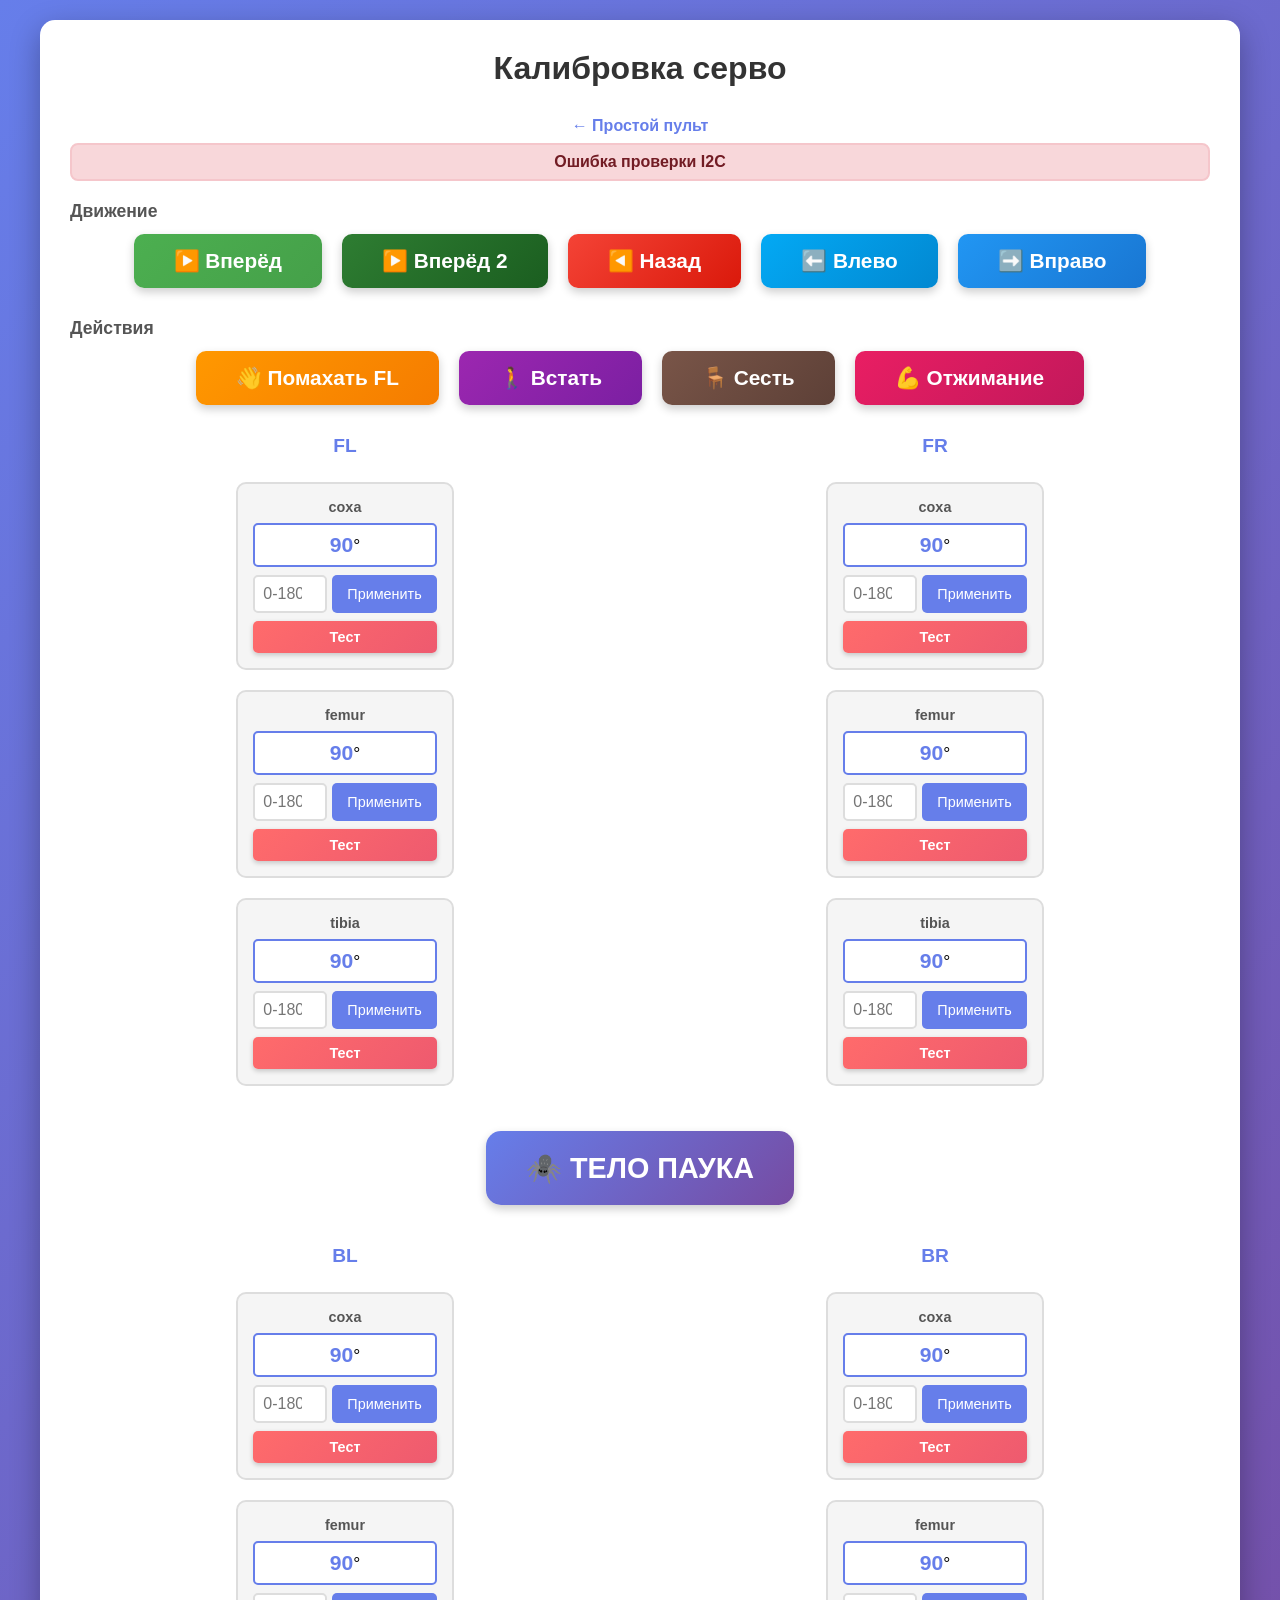
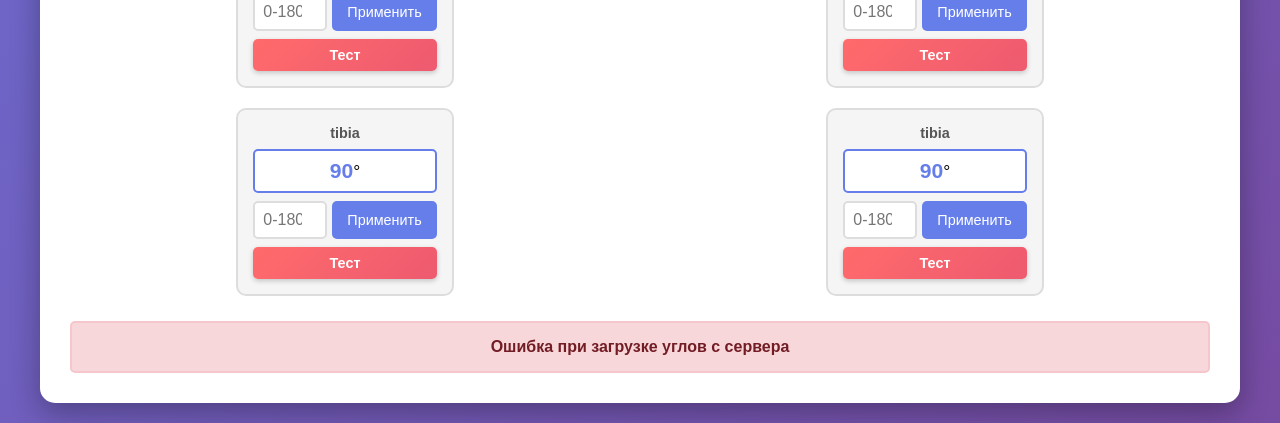
==== frontend/calibrate.html @ 5077402e "Add simplified remote and reliable diagonal crawl gait. Rewrite forward walk via _swing_leg, fix bod" ====
<!DOCTYPE html>
<html lang="ru">
<head>
    <meta charset="UTF-8">
    <meta name="viewport" content="width=device-width, initial-scale=1.0">
    <title>Калибровка — паук-робот</title>
    <link rel="stylesheet" href="style.css">
</head>
<body>
    <div class="container">
        <h1>Калибровка серво</h1>
        <p class="nav-link"><a href="/">← Простой пульт</a></p>
        <div id="i2c-status" class="i2c-status"></div>
        
        <!-- Движение -->
        <div class="button-group">
            <h3>Движение</h3>
            <div class="movement-controls">
                <button class="movement-btn forward-btn" onclick="moveForward()">▶️ Вперёд</button>
                <button class="movement-btn forward2-btn" onclick="moveForward2()">▶️ Вперёд 2</button>
                <button class="movement-btn backward-btn" onclick="moveBackward()">◀️ Назад</button>
                <button class="movement-btn left-btn" onclick="moveLeft()">⬅️ Влево</button>
                <button class="movement-btn right-btn" onclick="moveRight()">➡️ Вправо</button>
            </div>
        </div>
        
        <!-- Действия -->
        <div class="button-group">
            <h3>Действия</h3>
            <div class="movement-controls">
                <button class="movement-btn wave-btn" onclick="waveFL()">👋 Помахать FL</button>
                <button class="movement-btn stand-btn" onclick="standUp()">🚶 Встать</button>
                <button class="movement-btn sit-btn" onclick="sitDown()">🪑 Сесть</button>
                <button class="movement-btn pushup-btn" onclick="pushUp()">💪 Отжимание</button>
            </div>
        </div>
        
        <div class="spider-container">
            <!-- Передние ноги -->
            <div class="legs-row front-legs">
                <div class="leg" data-leg="FL">
                    <div class="leg-label">FL</div>
                    <div class="servo" data-leg="FL" data-joint="coxa">
                        <div class="servo-label">coxa</div>
                        <div class="angle-display">
                            <span class="angle-value" id="FL-coxa-angle">90</span>°
                        </div>
                        <div class="input-group">
                            <input type="number" class="angle-input" id="FL-coxa-input" 
                                   min="0" max="180" placeholder="0-180" 
                                   data-leg="FL" data-joint="coxa">
                            <button class="apply-btn" onclick="setAngle('FL', 'coxa')">Применить</button>
                        </div>
                        <button class="test-btn" onclick="testServo('FL', 'coxa')">Тест</button>
                    </div>
                    <div class="servo" data-leg="FL" data-joint="femur">
                        <div class="servo-label">femur</div>
                        <div class="angle-display">
                            <span class="angle-value" id="FL-femur-angle">90</span>°
                        </div>
                        <div class="input-group">
                            <input type="number" class="angle-input" id="FL-femur-input" 
                                   min="0" max="180" placeholder="0-180" 
                                   data-leg="FL" data-joint="femur">
                            <button class="apply-btn" onclick="setAngle('FL', 'femur')">Применить</button>
                        </div>
                        <button class="test-btn" onclick="testServo('FL', 'femur')">Тест</button>
                    </div>
                    <div class="servo" data-leg="FL" data-joint="tibia">
                        <div class="servo-label">tibia</div>
                        <div class="angle-display">
                            <span class="angle-value" id="FL-tibia-angle">90</span>°
                        </div>
                        <div class="input-group">
                            <input type="number" class="angle-input" id="FL-tibia-input" 
                                   min="0" max="180" placeholder="0-180" 
                                   data-leg="FL" data-joint="tibia">
                            <button class="apply-btn" onclick="setAngle('FL', 'tibia')">Применить</button>
                        </div>
                        <button class="test-btn" onclick="testServo('FL', 'tibia')">Тест</button>
                    </div>
                </div>
                
                <div class="leg" data-leg="FR">
                    <div class="leg-label">FR</div>
                    <div class="servo" data-leg="FR" data-joint="coxa">
                        <div class="servo-label">coxa</div>
                        <div class="angle-display">
                            <span class="angle-value" id="FR-coxa-angle">90</span>°
                        </div>
                        <div class="input-group">
                            <input type="number" class="angle-input" id="FR-coxa-input" 
                                   min="0" max="180" placeholder="0-180" 
                                   data-leg="FR" data-joint="coxa">
                            <button class="apply-btn" onclick="setAngle('FR', 'coxa')">Применить</button>
                        </div>
                        <button class="test-btn" onclick="testServo('FR', 'coxa')">Тест</button>
                    </div>
                    <div class="servo" data-leg="FR" data-joint="femur">
                        <div class="servo-label">femur</div>
                        <div class="angle-display">
                            <span class="angle-value" id="FR-femur-angle">90</span>°
                        </div>
                        <div class="input-group">
                            <input type="number" class="angle-input" id="FR-femur-input" 
                                   min="0" max="180" placeholder="0-180" 
                                   data-leg="FR" data-joint="femur">
                            <button class="apply-btn" onclick="setAngle('FR', 'femur')">Применить</button>
                        </div>
                        <button class="test-btn" onclick="testServo('FR', 'femur')">Тест</button>
                    </div>
                    <div class="servo" data-leg="FR" data-joint="tibia">
                        <div class="servo-label">tibia</div>
                        <div class="angle-display">
                            <span class="angle-value" id="FR-tibia-angle">90</span>°
                        </div>
                        <div class="input-group">
                            <input type="number" class="angle-input" id="FR-tibia-input" 
                                   min="0" max="180" placeholder="0-180" 
                                   data-leg="FR" data-joint="tibia">
                            <button class="apply-btn" onclick="setAngle('FR', 'tibia')">Применить</button>
                        </div>
                        <button class="test-btn" onclick="testServo('FR', 'tibia')">Тест</button>
                    </div>
                </div>
            </div>
            
            <!-- Тело паука -->
            <div class="spider-body">
                <div class="body-text">🕷️ ТЕЛО ПАУКА</div>
            </div>
            
            <!-- Задние ноги -->
            <div class="legs-row back-legs">
                <div class="leg" data-leg="BL">
                    <div class="leg-label">BL</div>
                    <div class="servo" data-leg="BL" data-joint="coxa">
                        <div class="servo-label">coxa</div>
                        <div class="angle-display">
                            <span class="angle-value" id="BL-coxa-angle">90</span>°
                        </div>
                        <div class="input-group">
                            <input type="number" class="angle-input" id="BL-coxa-input" 
                                   min="0" max="180" placeholder="0-180" 
                                   data-leg="BL" data-joint="coxa">
                            <button class="apply-btn" onclick="setAngle('BL', 'coxa')">Применить</button>
                        </div>
                        <button class="test-btn" onclick="testServo('BL', 'coxa')">Тест</button>
                    </div>
                    <div class="servo" data-leg="BL" data-joint="femur">
                        <div class="servo-label">femur</div>
                        <div class="angle-display">
                            <span class="angle-value" id="BL-femur-angle">90</span>°
                        </div>
                        <div class="input-group">
                            <input type="number" class="angle-input" id="BL-femur-input" 
                                   min="0" max="180" placeholder="0-180" 
                                   data-leg="BL" data-joint="femur">
                            <button class="apply-btn" onclick="setAngle('BL', 'femur')">Применить</button>
                        </div>
                        <button class="test-btn" onclick="testServo('BL', 'femur')">Тест</button>
                    </div>
                    <div class="servo" data-leg="BL" data-joint="tibia">
                        <div class="servo-label">tibia</div>
                        <div class="angle-display">
                            <span class="angle-value" id="BL-tibia-angle">90</span>°
                        </div>
                        <div class="input-group">
                            <input type="number" class="angle-input" id="BL-tibia-input" 
                                   min="0" max="180" placeholder="0-180" 
                                   data-leg="BL" data-joint="tibia">
                            <button class="apply-btn" onclick="setAngle('BL', 'tibia')">Применить</button>
                        </div>
                        <button class="test-btn" onclick="testServo('BL', 'tibia')">Тест</button>
                    </div>
                </div>
                
                <div class="leg" data-leg="BR">
                    <div class="leg-label">BR</div>
                    <div class="servo" data-leg="BR" data-joint="coxa">
                        <div class="servo-label">coxa</div>
                        <div class="angle-display">
                            <span class="angle-value" id="BR-coxa-angle">90</span>°
                        </div>
                        <div class="input-group">
                            <input type="number" class="angle-input" id="BR-coxa-input" 
                                   min="0" max="180" placeholder="0-180" 
                                   data-leg="BR" data-joint="coxa">
                            <button class="apply-btn" onclick="setAngle('BR', 'coxa')">Применить</button>
                        </div>
                        <button class="test-btn" onclick="testServo('BR', 'coxa')">Тест</button>
                    </div>
                    <div class="servo" data-leg="BR" data-joint="femur">
                        <div class="servo-label">femur</div>
                        <div class="angle-display">
                            <span class="angle-value" id="BR-femur-angle">90</span>°
                        </div>
                        <div class="input-group">
                            <input type="number" class="angle-input" id="BR-femur-input" 
                                   min="0" max="180" placeholder="0-180" 
                                   data-leg="BR" data-joint="femur">
                            <button class="apply-btn" onclick="setAngle('BR', 'femur')">Применить</button>
                        </div>
                        <button class="test-btn" onclick="testServo('BR', 'femur')">Тест</button>
                    </div>
                    <div class="servo" data-leg="BR" data-joint="tibia">
                        <div class="servo-label">tibia</div>
                        <div class="angle-display">
                            <span class="angle-value" id="BR-tibia-angle">90</span>°
                        </div>
                        <div class="input-group">
                            <input type="number" class="angle-input" id="BR-tibia-input" 
                                   min="0" max="180" placeholder="0-180" 
                                   data-leg="BR" data-joint="tibia">
                            <button class="apply-btn" onclick="setAngle('BR', 'tibia')">Применить</button>
                        </div>
                        <button class="test-btn" onclick="testServo('BR', 'tibia')">Тест</button>
                    </div>
                </div>
            </div>
        </div>
        
        <div class="message" id="message"></div>
    </div>
    
    <script src="calibrate.js"></script>
</body>
</html>
---- frontend/style.css ----
/* Стили для интерфейса управления пауком-роботом */

* {
    margin: 0;
    padding: 0;
    box-sizing: border-box;
}

body {
    font-family: Arial, sans-serif;
    background: linear-gradient(135deg, #667eea 0%, #764ba2 100%);
    min-height: 100vh;
    padding: 20px;
}

.container {
    max-width: 1200px;
    margin: 0 auto;
    background: white;
    border-radius: 15px;
    padding: 30px;
    box-shadow: 0 10px 30px rgba(0, 0, 0, 0.3);
}

h1 {
    text-align: center;
    color: #333;
    margin-bottom: 30px;
    font-size: 2em;
}

.i2c-status {
    text-align: center;
    padding: 8px 16px;
    border-radius: 8px;
    margin-bottom: 20px;
    font-weight: bold;
}

.i2c-status.connected {
    background: #d4edda;
    color: #155724;
    border: 2px solid #c3e6cb;
}

.i2c-status.error {
    background: #f8d7da;
    color: #721c24;
    border: 2px solid #f5c6cb;
}

.button-group {
    margin-bottom: 25px;
}

.button-group h3 {
    color: #555;
    margin-bottom: 12px;
    font-size: 1.1em;
}

.movement-controls {
    display: flex;
    justify-content: center;
    gap: 20px;
    margin-bottom: 30px;
}

.movement-btn {
    padding: 15px 40px;
    font-size: 1.3em;
    font-weight: bold;
    border: none;
    border-radius: 10px;
    cursor: pointer;
    transition: all 0.3s ease;
    box-shadow: 0 4px 10px rgba(0, 0, 0, 0.2);
    min-width: 150px;
}

.forward-btn {
    background: linear-gradient(135deg, #4CAF50 0%, #45a049 100%);
    color: white;
}

.forward-btn:hover {
    background: linear-gradient(135deg, #45a049 0%, #3d8b40 100%);
    transform: translateY(-2px);
    box-shadow: 0 6px 15px rgba(0, 0, 0, 0.3);
}

.forward-btn:active {
    transform: translateY(0);
    box-shadow: 0 2px 5px rgba(0, 0, 0, 0.2);
}

.forward2-btn {
    background: linear-gradient(135deg, #2E7D32 0%, #1B5E20 100%);
    color: white;
}

.forward2-btn:hover {
    background: linear-gradient(135deg, #1B5E20 0%, #0F3D12 100%);
    transform: translateY(-2px);
    box-shadow: 0 6px 15px rgba(0, 0, 0, 0.3);
}

.forward2-btn:active {
    transform: translateY(0);
    box-shadow: 0 2px 5px rgba(0, 0, 0, 0.2);
}

.backward-btn {
    background: linear-gradient(135deg, #f44336 0%, #da190b 100%);
    color: white;
}

.backward-btn:hover {
    background: linear-gradient(135deg, #da190b 0%, #c62828 100%);
    transform: translateY(-2px);
    box-shadow: 0 6px 15px rgba(0, 0, 0, 0.3);
}

.backward-btn:active {
    transform: translateY(0);
    box-shadow: 0 2px 5px rgba(0, 0, 0, 0.2);
}

.left-btn {
    background: linear-gradient(135deg, #03A9F4 0%, #0288D1 100%);
    color: white;
}

.left-btn:hover {
    background: linear-gradient(135deg, #0288D1 0%, #0277BD 100%);
    transform: translateY(-2px);
    box-shadow: 0 6px 15px rgba(0, 0, 0, 0.3);
}

.left-btn:active {
    transform: translateY(0);
    box-shadow: 0 2px 5px rgba(0, 0, 0, 0.2);
}

.right-btn {
    background: linear-gradient(135deg, #2196F3 0%, #1976D2 100%);
    color: white;
}

.right-btn:hover {
    background: linear-gradient(135deg, #1976D2 0%, #1565C0 100%);
    transform: translateY(-2px);
    box-shadow: 0 6px 15px rgba(0, 0, 0, 0.3);
}

.right-btn:active {
    transform: translateY(0);
    box-shadow: 0 2px 5px rgba(0, 0, 0, 0.2);
}

.wave-btn {
    background: linear-gradient(135deg, #FF9800 0%, #F57C00 100%);
    color: white;
}

.wave-btn:hover {
    background: linear-gradient(135deg, #F57C00 0%, #E65100 100%);
    transform: translateY(-2px);
    box-shadow: 0 6px 15px rgba(0, 0, 0, 0.3);
}

.wave-btn:active {
    transform: translateY(0);
    box-shadow: 0 2px 5px rgba(0, 0, 0, 0.2);
}

.stand-btn {
    background: linear-gradient(135deg, #9C27B0 0%, #7B1FA2 100%);
    color: white;
}

.stand-btn:hover {
    background: linear-gradient(135deg, #7B1FA2 0%, #6A1B9A 100%);
    transform: translateY(-2px);
    box-shadow: 0 6px 15px rgba(0, 0, 0, 0.3);
}

.stand-btn:active {
    transform: translateY(0);
    box-shadow: 0 2px 5px rgba(0, 0, 0, 0.2);
}

.sit-btn {
    background: linear-gradient(135deg, #795548 0%, #5D4037 100%);
    color: white;
}

.sit-btn:hover {
    background: linear-gradient(135deg, #5D4037 0%, #4E342E 100%);
    transform: translateY(-2px);
    box-shadow: 0 6px 15px rgba(0, 0, 0, 0.3);
}

.sit-btn:active {
    transform: translateY(0);
    box-shadow: 0 2px 5px rgba(0, 0, 0, 0.2);
}

.pushup-btn {
    background: linear-gradient(135deg, #E91E63 0%, #C2185B 100%);
    color: white;
}

.pushup-btn:hover {
    background: linear-gradient(135deg, #C2185B 0%, #AD1457 100%);
    transform: translateY(-2px);
    box-shadow: 0 6px 15px rgba(0, 0, 0, 0.3);
}

.pushup-btn:active {
    transform: translateY(0);
    box-shadow: 0 2px 5px rgba(0, 0, 0, 0.2);
}

.spider-container {
    display: flex;
    flex-direction: column;
    align-items: center;
    gap: 20px;
}

.legs-row {
    display: flex;
    justify-content: space-around;
    width: 100%;
    gap: 40px;
}

.leg {
    display: flex;
    flex-direction: column;
    align-items: center;
    gap: 10px;
    min-width: 200px;
}

.leg-label {
    font-weight: bold;
    font-size: 1.2em;
    color: #667eea;
    margin-bottom: 10px;
}

.servo {
    background: #f5f5f5;
    border: 2px solid #ddd;
    border-radius: 10px;
    padding: 15px;
    margin: 5px 0;
    width: 100%;
    text-align: center;
    transition: all 0.3s ease;
}

.servo:hover {
    background: #e8e8e8;
    border-color: #667eea;
    transform: translateY(-2px);
    box-shadow: 0 4px 8px rgba(0, 0, 0, 0.1);
}

.servo-label {
    font-weight: bold;
    color: #555;
    margin-bottom: 8px;
    font-size: 0.9em;
}

.angle-display {
    background: white;
    border: 2px solid #667eea;
    border-radius: 5px;
    padding: 8px;
    margin: 8px 0;
    font-size: 1.1em;
}

.angle-value {
    font-weight: bold;
    color: #667eea;
    font-size: 1.2em;
}

.input-group {
    display: flex;
    gap: 5px;
    margin-top: 8px;
}

.angle-input {
    flex: 1;
    padding: 8px;
    border: 2px solid #ddd;
    border-radius: 5px;
    font-size: 1em;
    text-align: center;
}

.angle-input:focus {
    outline: none;
    border-color: #667eea;
    box-shadow: 0 0 5px rgba(102, 126, 234, 0.3);
}

.apply-btn {
    padding: 8px 15px;
    background: #667eea;
    color: white;
    border: none;
    border-radius: 5px;
    cursor: pointer;
    font-size: 0.9em;
    transition: background 0.3s ease;
}

.apply-btn:hover {
    background: #5568d3;
}

.apply-btn:active {
    transform: scale(0.95);
}

.test-btn {
    width: 100%;
    margin-top: 8px;
    padding: 8px 15px;
    background: linear-gradient(135deg, #FF6B6B 0%, #EE5A6F 100%);
    color: white;
    border: none;
    border-radius: 5px;
    cursor: pointer;
    font-size: 0.9em;
    font-weight: bold;
    transition: all 0.3s ease;
    box-shadow: 0 2px 5px rgba(0, 0, 0, 0.2);
}

.test-btn:hover {
    background: linear-gradient(135deg, #EE5A6F 0%, #DC4C64 100%);
    transform: translateY(-2px);
    box-shadow: 0 4px 8px rgba(0, 0, 0, 0.3);
}

.test-btn:active {
    transform: translateY(0);
    box-shadow: 0 1px 3px rgba(0, 0, 0, 0.2);
}

.test-btn:disabled {
    background: #ccc;
    cursor: not-allowed;
    transform: none;
}

.spider-body {
    background: linear-gradient(135deg, #667eea 0%, #764ba2 100%);
    color: white;
    padding: 20px 40px;
    border-radius: 15px;
    margin: 20px 0;
    text-align: center;
    font-weight: bold;
    font-size: 1.2em;
    box-shadow: 0 4px 10px rgba(0, 0, 0, 0.2);
}

.body-text {
    font-size: 1.5em;
}

.message {
    margin-top: 20px;
    padding: 15px;
    border-radius: 5px;
    text-align: center;
    font-weight: bold;
    min-height: 50px;
    display: flex;
    align-items: center;
    justify-content: center;
}

.message.success {
    background: #d4edda;
    color: #155724;
    border: 2px solid #c3e6cb;
}

.message.error {
    background: #f8d7da;
    color: #721c24;
    border: 2px solid #f5c6cb;
}

/* Адаптивность для мобильных устройств */
@media (max-width: 768px) {
    .legs-row {
        flex-direction: column;
        gap: 20px;
    }
    
    .leg {
        width: 100%;
    }
    
    h1 {
        font-size: 1.5em;
    }
    
    .container {
        padding: 15px;
    }
    
    .movement-controls {
        flex-direction: column;
        gap: 15px;
    }
    
    .movement-btn {
        width: 100%;
        font-size: 1.1em;
        padding: 12px 30px;
    }
}

/* --- Простой пульт (/) --- */
.simple-remote {
    padding: 12px;
}

.simple-container {
    max-width: 480px;
    padding: 24px 20px;
}

.simple-container h1 {
    font-size: 1.6em;
    margin-bottom: 16px;
}

.simple-container h2 {
    font-size: 1em;
    color: #555;
    margin-bottom: 12px;
    text-align: center;
}

.simple-section {
    margin-bottom: 28px;
}

.simple-grid {
    display: grid;
    gap: 12px;
}

.simple-grid-3 {
    grid-template-columns: 1fr;
}

.simple-btn {
    min-height: 52px;
    padding: 14px 20px;
    font-size: 1.15em;
    font-weight: bold;
    border: none;
    border-radius: 12px;
    cursor: pointer;
    transition: opacity 0.2s, transform 0.1s;
    box-shadow: 0 3px 8px rgba(0, 0, 0, 0.15);
    color: white;
}

.simple-btn:active:not(:disabled) {
    transform: scale(0.98);
}

.simple-btn:disabled {
    opacity: 0.5;
    cursor: not-allowed;
}

.simple-btn-large {
    width: 100%;
    min-height: 64px;
    font-size: 1.3em;
}

.simple-hint {
    text-align: center;
    color: #666;
    font-size: 0.85em;
    margin-top: 10px;
}

.nav-link {
    text-align: center;
    margin: 20px 0 8px;
}

.nav-link a {
    color: #667eea;
    text-decoration: none;
    font-weight: bold;
}

.nav-link a:hover {
    text-decoration: underline;
}

@media (min-width: 420px) {
    .simple-grid-3 {
        grid-template-columns: repeat(3, 1fr);
    }
}
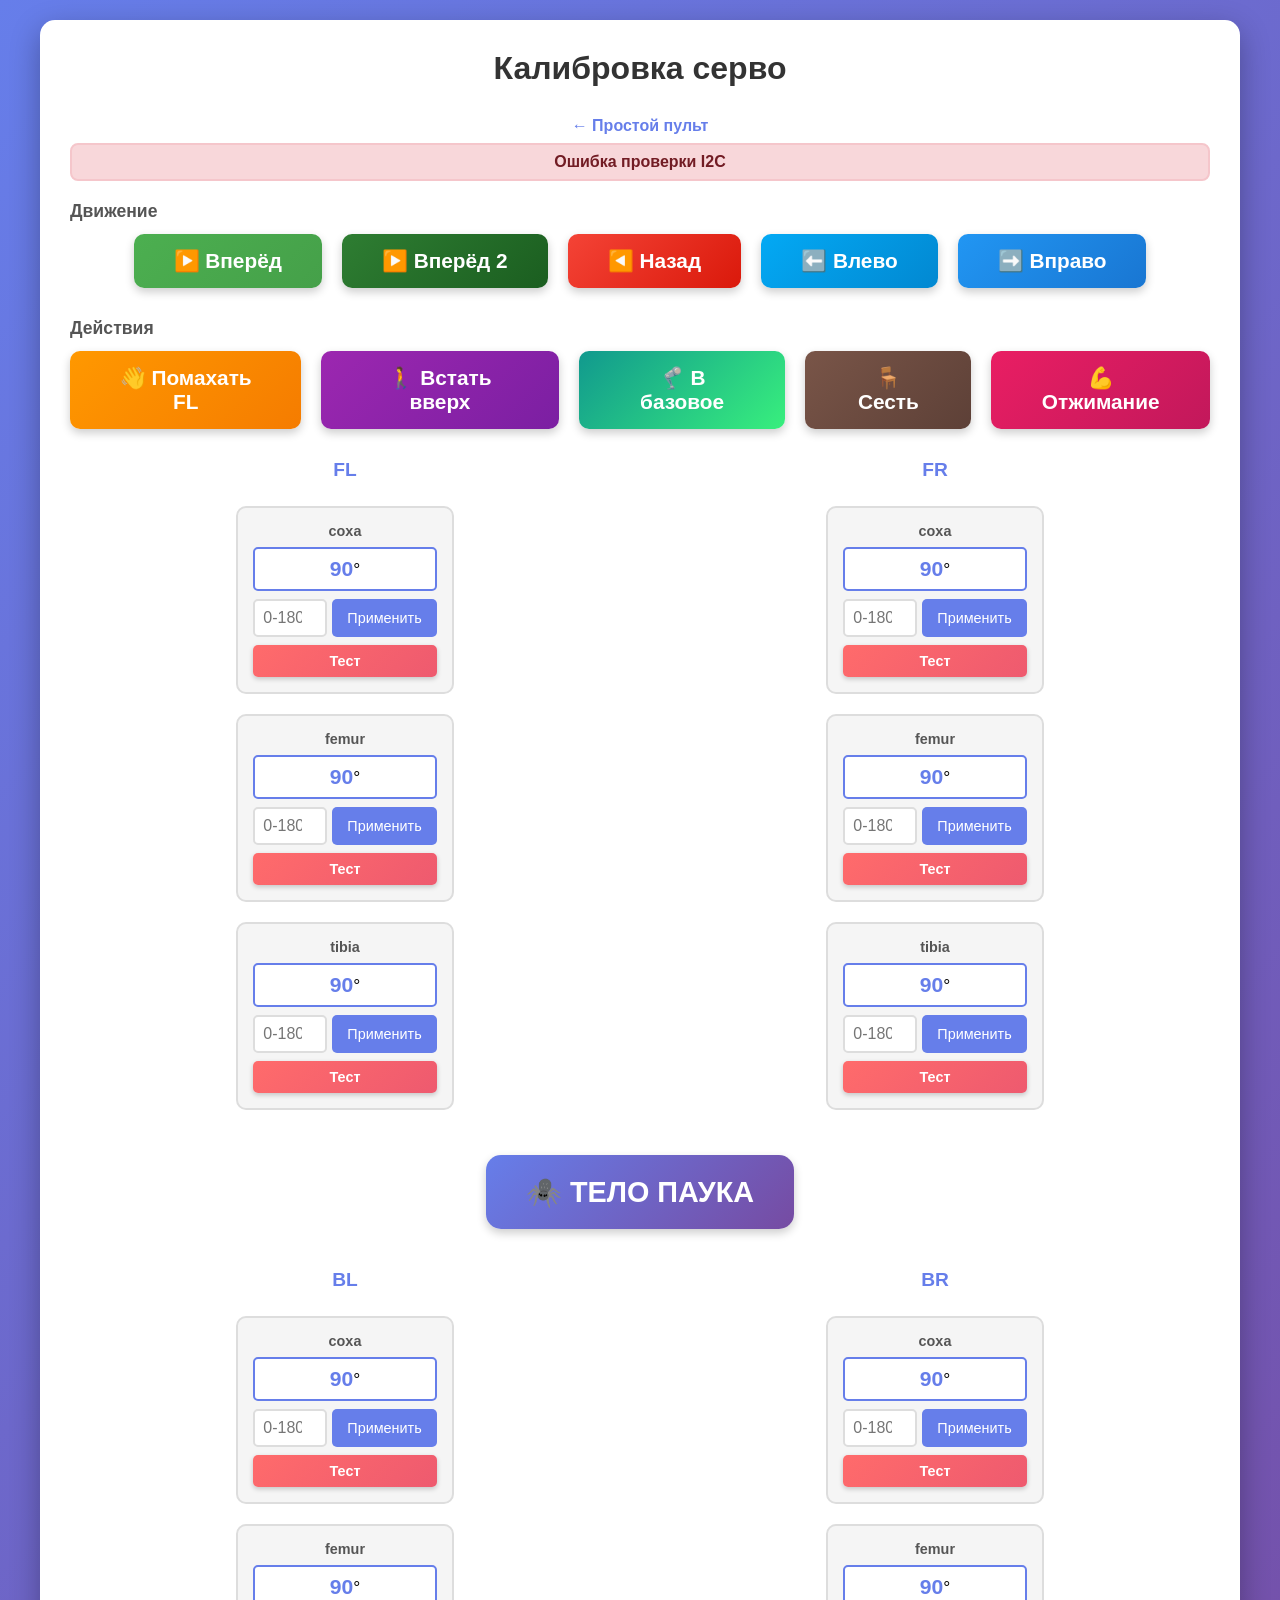
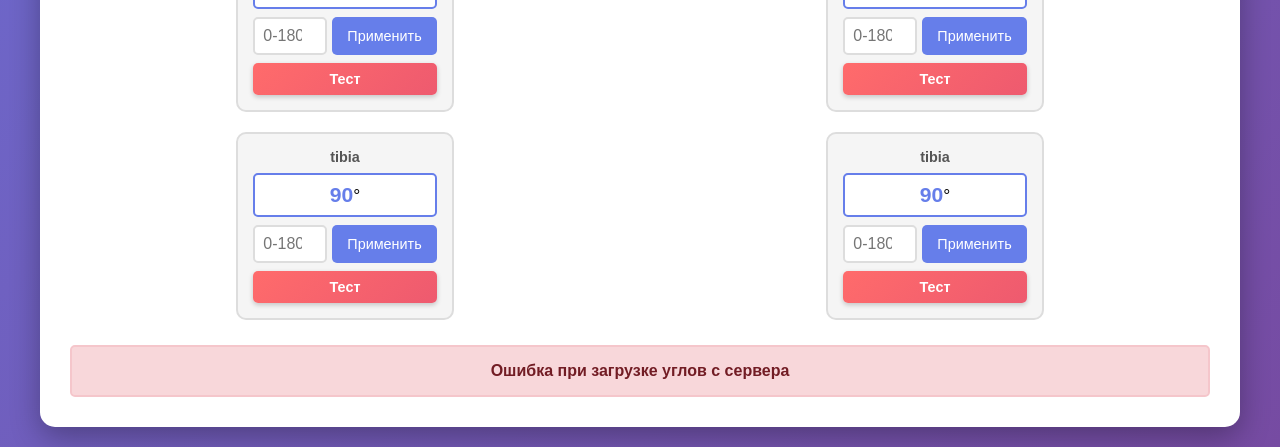
==== commit 083e1532: "Split stand into high pose and walking base; fix push-up sequence. stand_up restores the tall 90° po" ====
--- a/frontend/calibrate.html
+++ b/frontend/calibrate.html
@@ -29,7 +29,8 @@
             <h3>Действия</h3>
             <div class="movement-controls">
                 <button class="movement-btn wave-btn" onclick="waveFL()">👋 Помахать FL</button>
-                <button class="movement-btn stand-btn" onclick="standUp()">🚶 Встать</button>
+                <button class="movement-btn stand-btn" onclick="standUp()">🚶 Встать вверх</button>
+                <button class="movement-btn stand-base-btn" onclick="standBase()">🦿 В базовое</button>
                 <button class="movement-btn sit-btn" onclick="sitDown()">🪑 Сесть</button>
                 <button class="movement-btn pushup-btn" onclick="pushUp()">💪 Отжимание</button>
             </div>
--- a/frontend/style.css
+++ b/frontend/style.css
@@ -190,6 +190,22 @@
     box-shadow: 0 2px 5px rgba(0, 0, 0, 0.2);
 }
 
+.stand-base-btn {
+    background: linear-gradient(135deg, #11998e 0%, #38ef7d 100%);
+    color: white;
+}
+
+.stand-base-btn:hover {
+    background: linear-gradient(135deg, #0e8074 0%, #2dd66a 100%);
+    transform: translateY(-2px);
+    box-shadow: 0 6px 15px rgba(0, 0, 0, 0.3);
+}
+
+.stand-base-btn:active {
+    transform: translateY(0);
+    box-shadow: 0 2px 5px rgba(0, 0, 0, 0.2);
+}
+
 .sit-btn {
     background: linear-gradient(135deg, #795548 0%, #5D4037 100%);
     color: white;
@@ -519,6 +535,23 @@
     text-decoration: underline;
 }
 
+.simple-grid-2 {
+    grid-template-columns: 1fr 1fr;
+}
+
+.stand-base-btn {
+    background: linear-gradient(135deg, #11998e 0%, #38ef7d 100%);
+    color: white;
+}
+
+.stand-base-btn:hover {
+    background: linear-gradient(135deg, #0e8074 0%, #2dd66a 100%);
+}
+
+.stand-base-btn:active {
+    background: linear-gradient(135deg, #0a5f56 0%, #24b85a 100%);
+}
+
 @media (min-width: 420px) {
     .simple-grid-3 {
         grid-template-columns: repeat(3, 1fr);
